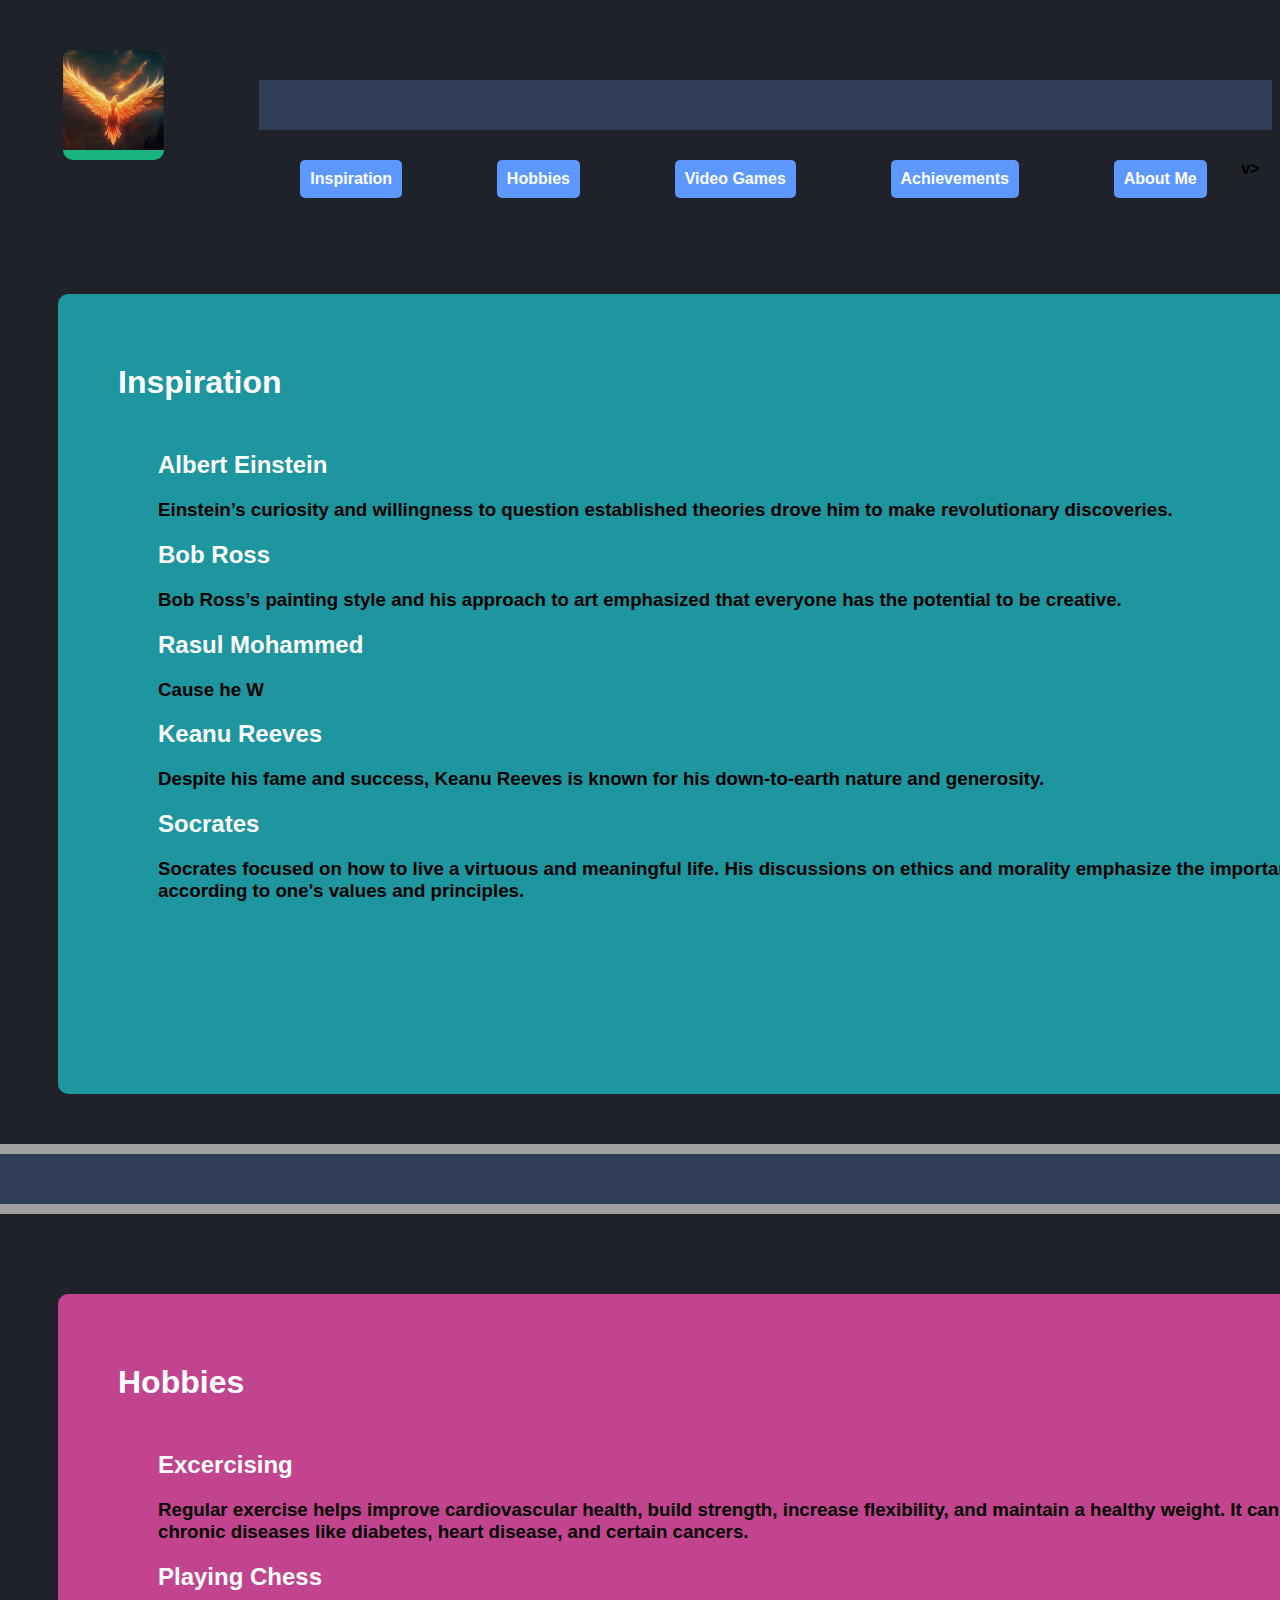
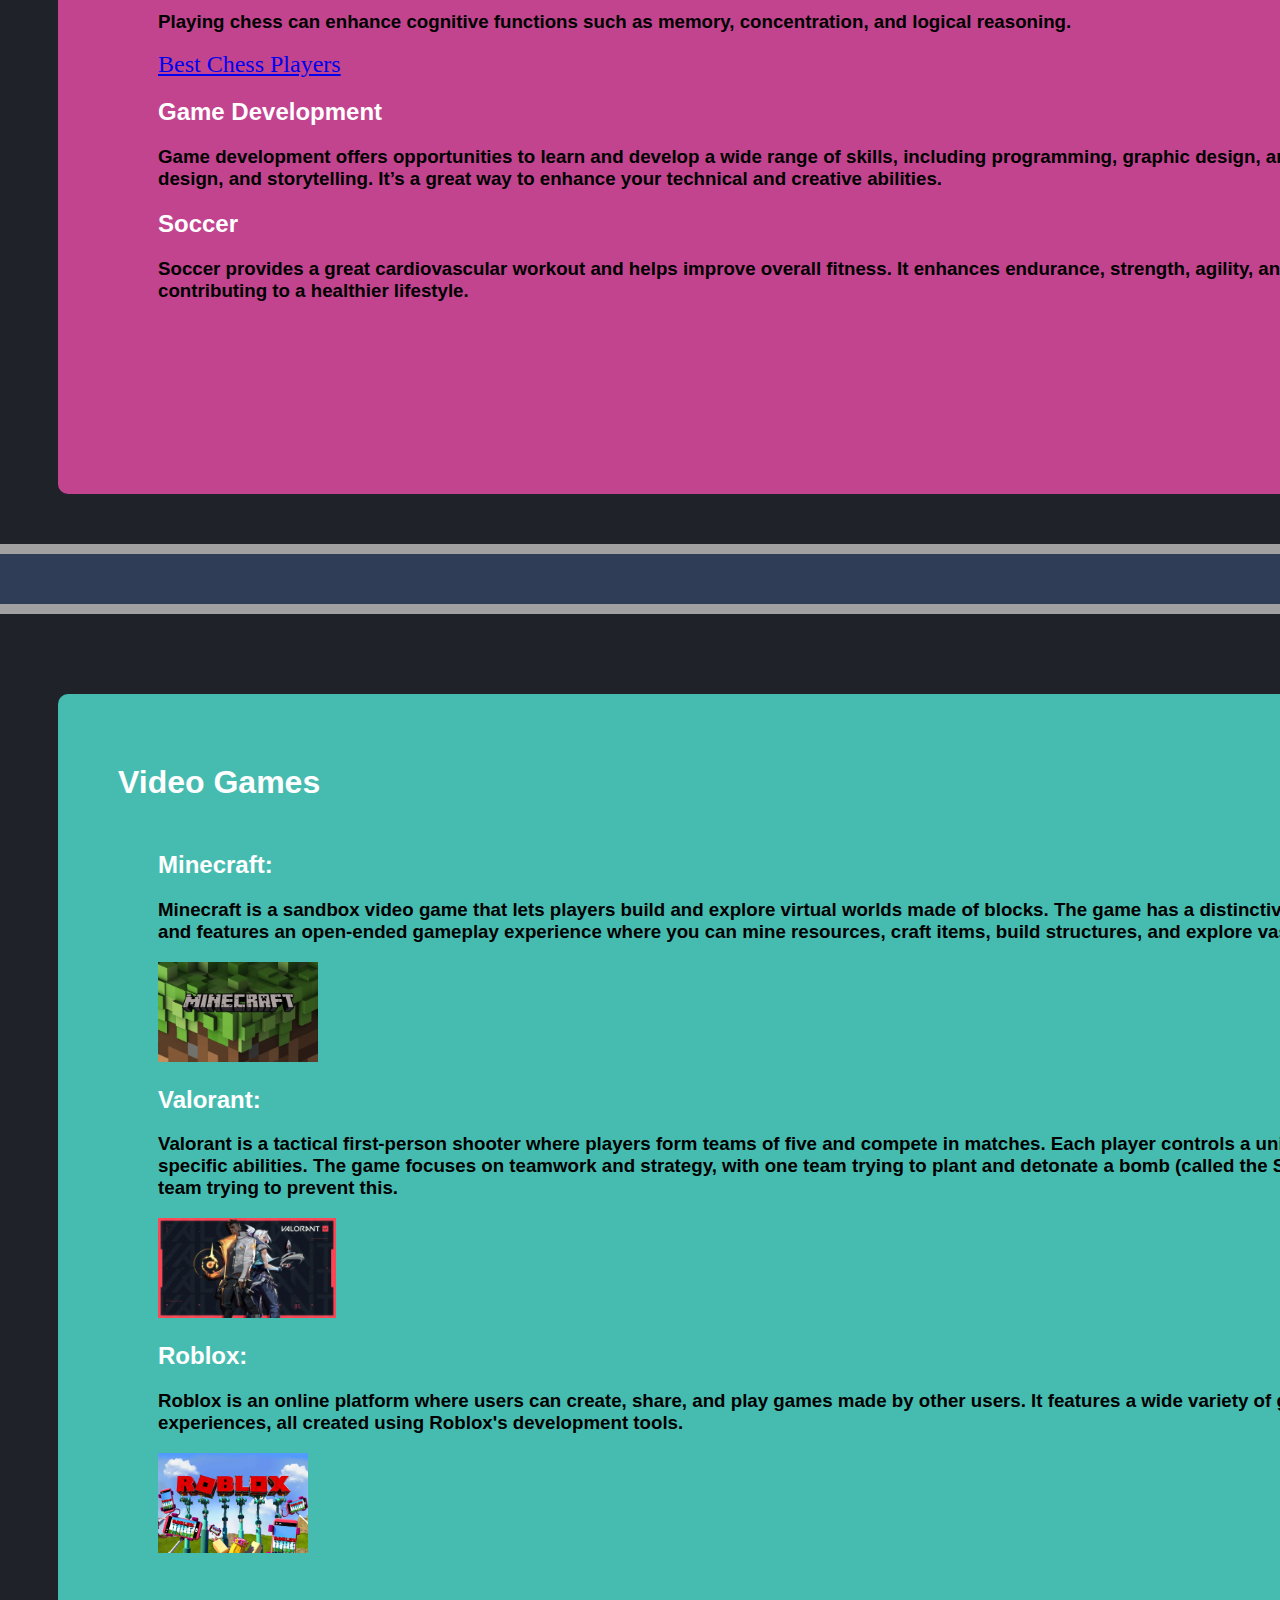
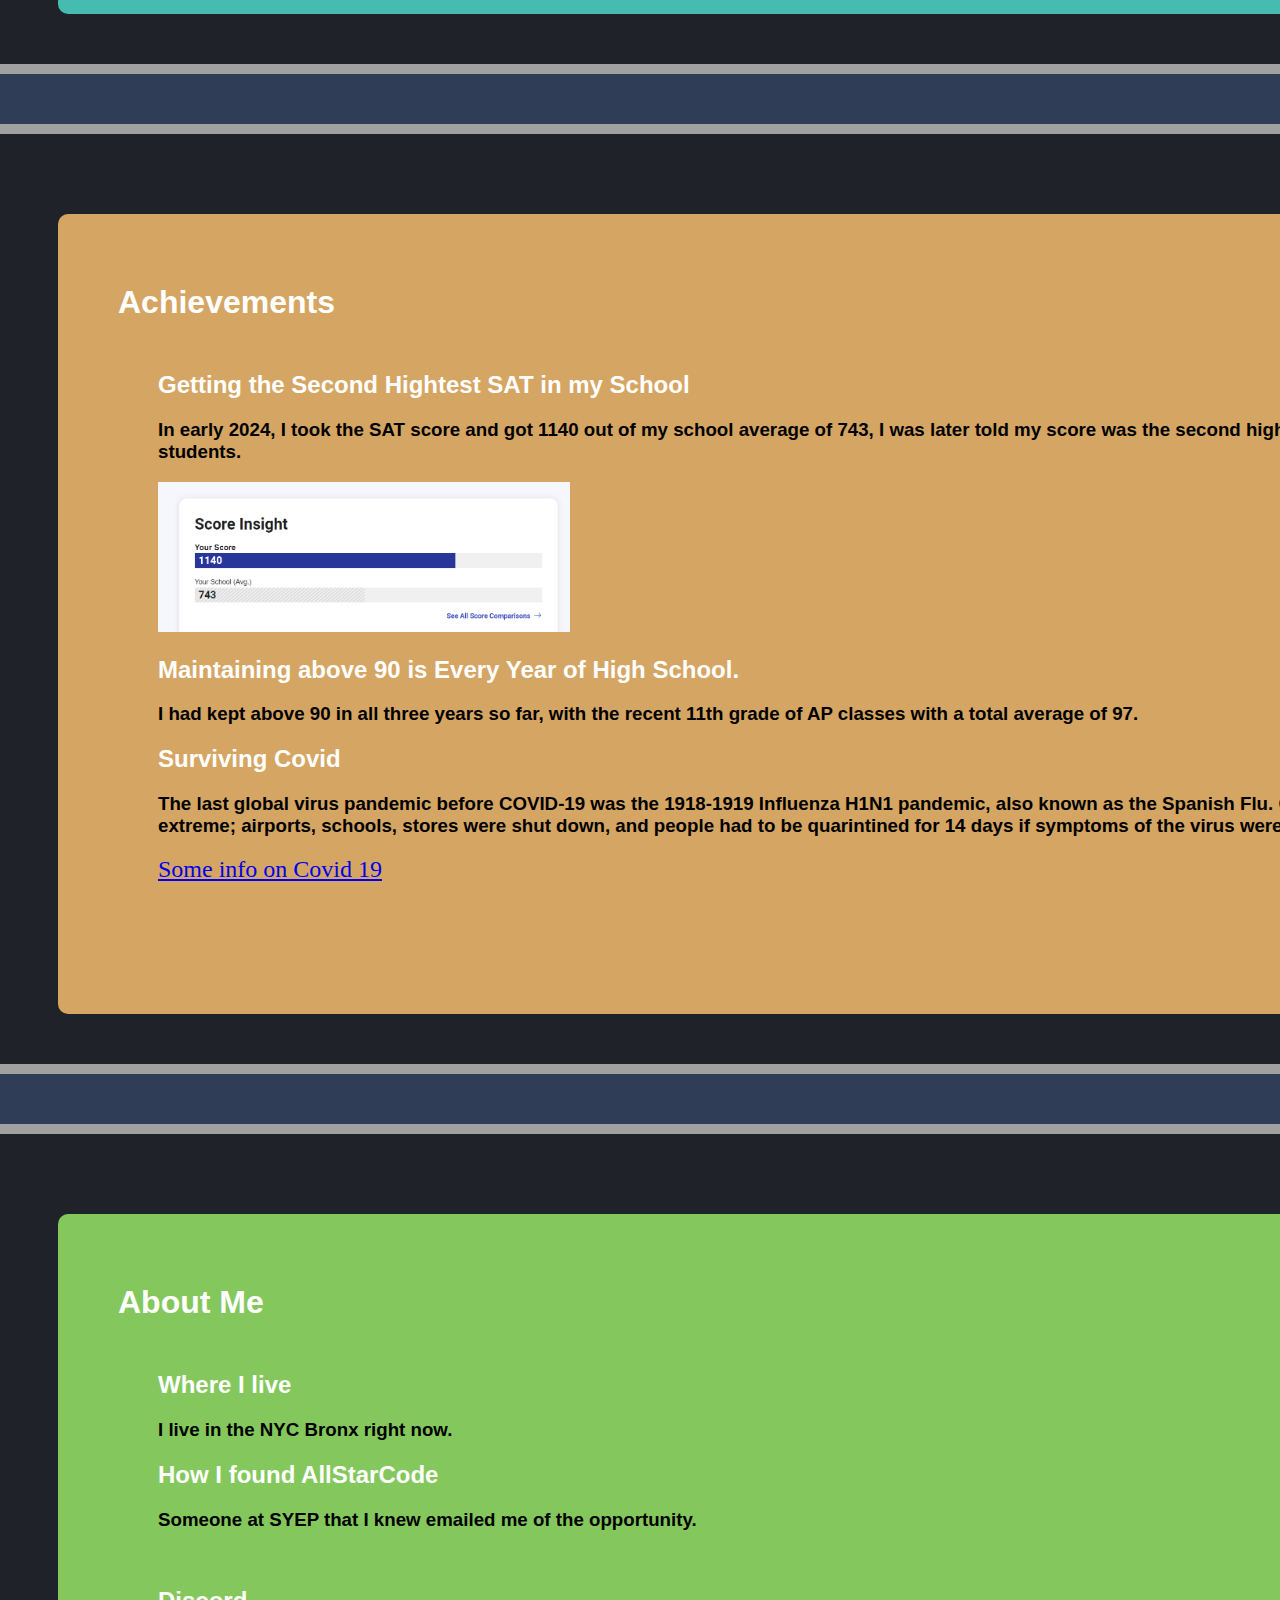
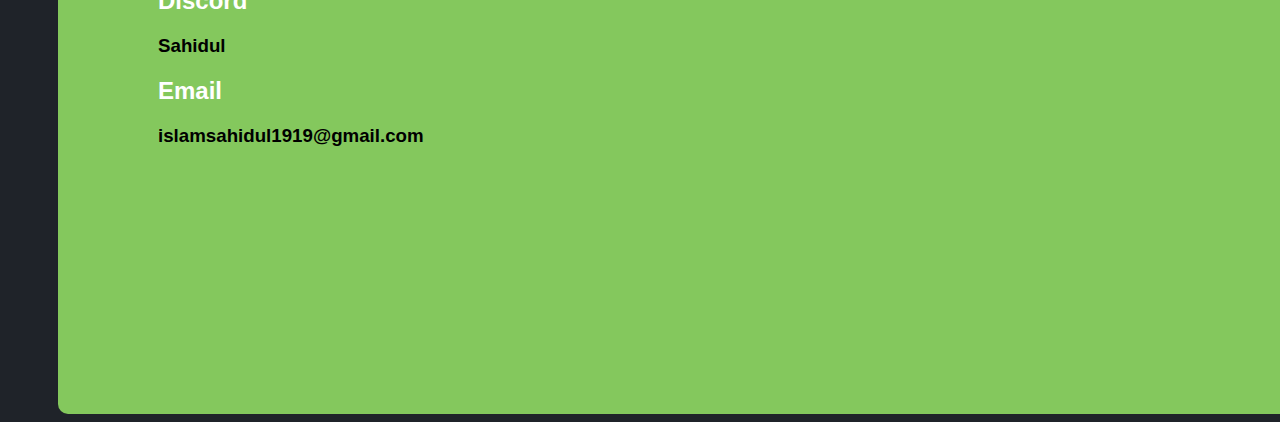
==== index.html @ 3c62e3e0 "first commit" ====
<!DOCTYPE html>
<html lang="en">
<head>
    <meta charset="UTF-8">
    <meta name="viewport" content="width=device-width, initial-scale=1.0">
    <title>Document</title>
    <link rel="stylesheet" href="style.css">
</head>
<body>
    <div>
        <div class="lineone">
            <img id="logo" src="logo.png" height="100px">
            <div id="topbar" ></div>
        </div>
        <nav>
           
            <a href="#one" class="button"><p>Inspiration</p></a>
            <a href="#two" class="button"><p>Hobbies</p></a>
            <a href="#three" class="button"><p>Video Games</p></a>
            <a href="#four" class="button"><p>Achievements</p></a>
            <a href="#five" class="button"><p>About Me</p></a>v>
        
           
        </nav>
    </div>
    <div id="one" class="empty"><h1 class="title">Inspiration</h1><div>
        <h2 class="Names">Albert Einstein</h2>
        <h3 class="Text">Einstein’s curiosity and willingness to question established theories drove him to make revolutionary discoveries.</h3>
        <h2 class="Names">Bob Ross</h2>
        <h3 class="Text">Bob Ross’s painting style and his approach to art emphasized that everyone has the potential to be creative.</h3>
        <h2 class="Names">Rasul Mohammed</h2>
        <h3 class="Text">Cause he W</h3>
        <h2 class="Names">Keanu Reeves</h2>
        <h3 class="Text">Despite his fame and success, Keanu Reeves is known for his down-to-earth nature and generosity.</h3>
        <h2 class="Names">Socrates</h2>
        <h3 class="Text">Socrates focused on how to live a virtuous and meaningful life. His discussions on ethics and morality emphasize the importance of living according to one's values and principles.</h3>
        
      
    </div></div>
    <div class="bracket"></div>
    <div id="two" class="empty"><h1 class="title">Hobbies</h1><div>
        <h2 class="Names">Excercising</h2>
        <h3 class="Text">Regular exercise helps improve cardiovascular health, build strength, increase flexibility, and maintain a healthy weight. It can reduce the risk of chronic diseases like diabetes, heart disease, and certain cancers.</h3>
        <h2 class="Names">Playing Chess</h2>
        <h3 class="Text">Playing chess can enhance cognitive functions such as memory, concentration, and logical reasoning.</h3>
        <a href="https://www.chess.com/players" target="blank" id="Link">Best Chess Players</a>
        <h2 class="Names">Game Development</h2>
        <h3 class="Text">Game development offers opportunities to learn and develop a wide range of skills, including programming, graphic design, animation, sound design, and storytelling. It’s a great way to enhance your technical and creative abilities.</h3>
        <h2 class="Names">Soccer</h2>
        <h3 class="Text">Soccer provides a great cardiovascular workout and helps improve overall fitness. It enhances endurance, strength, agility, and coordination, contributing to a healthier lifestyle.</h3>


    </div></div>
    <div class="bracket"></div>
    <div id="three" class="empty"><h1 class="title">Video Games</h1><div>
        <h2 class="Names">Minecraft:</h2>
        <h3 class="Text">Minecraft is a sandbox video game that lets players build and explore virtual worlds made of blocks. The game has a distinctive, blocky art style and features an open-ended gameplay experience where you can mine resources, craft items, build structures, and explore vast landscapes.</h3>
        <img src="Minecraft.webp" height="100px">
        <h2 class="Names">Valorant:</h2>
        <h3 class="Text">Valorant is a tactical first-person shooter where players form teams of five and compete in matches. Each player controls a unique character with specific abilities. The game focuses on teamwork and strategy, with one team trying to plant and detonate a bomb (called the Spike) and the other team trying to prevent this.</h3>
        <img src="Valorant.webp" height="100px">
        <h2 class="Names">Roblox:</h2>
        <h3 class="Text">Roblox is an online platform where users can create, share, and play games made by other users. It features a wide variety of games and experiences, all created using Roblox's development tools.</h3>
        <img src="Roblox.webp" height="100px">

    </div></div>
    <div class="bracket"></div>
    <div id="four" class="empty"><h1 class="title">Achievements</h1><div>
        <h2 class="Names">Getting the Second Hightest SAT in my School</h2>
        <h3 class="Text">In early 2024, I took the SAT score and got 1140 out of my school average of 743, I was later told my score was the second highest out of all students.</h3>
        <img src="SAT.png" height="150px">
        <h2 class="Names">Maintaining above 90 is Every Year of High School.</h2>
        <h3 class="Text">I had kept above 90 in all three years so far, with the recent 11th grade of AP classes with a total average of 97.</h3>
        <h2 class="Names">Surviving Covid</h2>
        <h3 class="Text">The last global virus pandemic before COVID-19 was the 1918-1919 Influenza H1N1 pandemic, also known as the Spanish Flu. Covid was so extreme; airports, schools, stores were shut down, and people had to be quarintined for 14 days if symptoms of the virus were found.</h3>
        <a href="https://covid19.nih.gov/covid-19-information" target="blank" id="Link">Some info on Covid 19</a>



    </div></div>
    <div class="bracket"></div>
    <div id="five" class="empty"><h1 class="title">About Me</h1><div>
        <h2 class="Names">Where I live</h2>
        <h3 class="Text">I live in the NYC Bronx right now.</h3>
        <h2 class="Names">How I found AllStarCode</h2>
        <h3 class="Text">Someone at SYEP that I knew emailed me of the opportunity.</h3>

        
        
        <br>
        <h2 class="Names">Discord</h2>
        <h3 class="Text">Sahidul</h3>
        <h2 class="Names">Email</h2>
        <h3 class="Text">islamsahidul1919@gmail.com</h3>
        




    </div></div>
</body>
</html>
---- style.css ----
body {
    background-color: rgb(31, 35, 41);
    scroll-behavior: smooth;
}

#logo {
    margin-right: 95px;
    margin-top: 20px;
    border-radius: 10px;
    padding-bottom: 10px;
    background-color: rgb(24, 180, 128);
}

.empty {
    width: 1400px;
    height: 800px;
    margin-top: 80px;
    margin-left: 50px;
    margin-right: 50px;
    border-radius: 10px;
   
}


div {
   
    margin-top: 30px;
}


nav a{
    margin-top: 30px;
}

div nav{
    display: flex;
    justify-content: space-around;
    font-weight: bold;
    font-family: Arial, Helvetica, sans-serif;


}
 
div .lineone {
    display: flex;
    margin-left: -45px;
}

nav a:hover p{
    cursor: pointer;
    border-top: 10px solid rgb(0, 132, 255);
    background-color: rgb(53, 88, 142);
    color: aquamarine;
}

nav a{
    text-decoration: none;
}

.button:active {
    border-bottom: 5px solid gray;         
  
}

nav {
    margin-left: 220px;
}

p {
    color: white;
}

#topbar {
    background-color: rgb(47, 62, 86);
    width: 1200px;
    height: 50px;
    margin-top: 50px;
    margin-bottom: -10px;
}

nav a p{
    color: white;
    background-color: rgb(92, 152, 255);
    padding: 10px;
    border-radius: 5px;
    margin-top: -30px;
    margin-left: 60px;
    margin-right: 10px;
    
}

.bracket {
    background-color: rgb(47, 62, 86);
    width: 1530px;
    height: 50px;
    margin-top: 50px;
    margin-left: -20px;
    border: 10px solid rgb(161, 161, 161);

}


#three {
    height: 920px;
}

.title {
    padding-left: 60px;
    padding-top: 70px;
    font-family: Helvetica;
    margin-bottom: 50px;
    
}

.Names {
    color: rgb(255, 255, 255);
    font-family: Helvetica;
    padding-left: 100px;
    padding-top: 0px;
}
h3{

    color: rgb(0, 0, 0);
    font-family: Helvetica;
    padding-left: 100px;
    padding-top: -10px;
}

img{
    margin-left: 100px;
   
}

#Link{
    margin-left: 100px;
    font-size: 24px;
}

h1 {
    color: rgb(255, 255, 255);
}

#one {
    background-color: rgb(29, 150, 159);
}
#two {
    background-color: rgb(194, 68, 143);
}
#three {
    background-color: rgb(70, 188, 177);
}
#four {
    background-color: rgb(213, 165, 99);
}
#five {
    background-color: rgb(132, 200, 93);
}
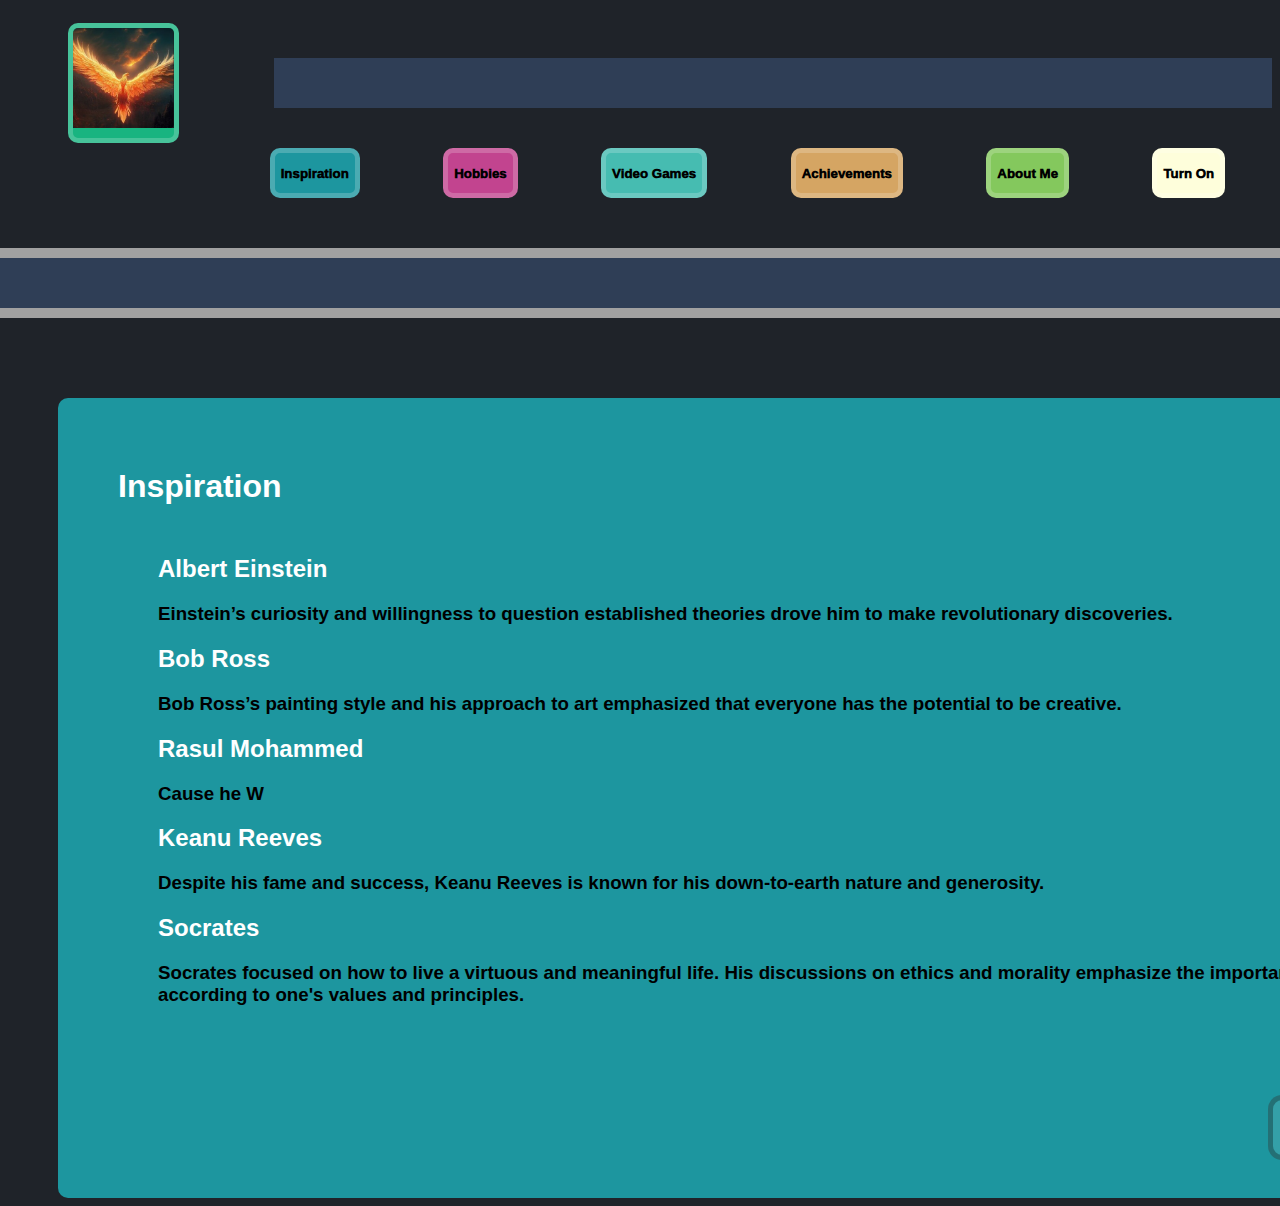
==== commit d03b506a: "Fixed issues" ====
--- a/index.html
+++ b/index.html
@@ -3,100 +3,10 @@
 <head>
     <meta charset="UTF-8">
     <meta name="viewport" content="width=device-width, initial-scale=1.0">
-    <title>Document</title>
-    <link rel="stylesheet" href="style.css">
+    <meta http-equiv="refresh" content="0;url=index1.html">
+    <title>Redirecting...</title>
 </head>
 <body>
-    <div>
-        <div class="lineone">
-            <img id="logo" src="logo.png" height="100px">
-            <div id="topbar" ></div>
-        </div>
-        <nav>
-           
-            <a href="#one" class="button"><p>Inspiration</p></a>
-            <a href="#two" class="button"><p>Hobbies</p></a>
-            <a href="#three" class="button"><p>Video Games</p></a>
-            <a href="#four" class="button"><p>Achievements</p></a>
-            <a href="#five" class="button"><p>About Me</p></a>v>
-        
-           
-        </nav>
-    </div>
-    <div id="one" class="empty"><h1 class="title">Inspiration</h1><div>
-        <h2 class="Names">Albert Einstein</h2>
-        <h3 class="Text">Einstein’s curiosity and willingness to question established theories drove him to make revolutionary discoveries.</h3>
-        <h2 class="Names">Bob Ross</h2>
-        <h3 class="Text">Bob Ross’s painting style and his approach to art emphasized that everyone has the potential to be creative.</h3>
-        <h2 class="Names">Rasul Mohammed</h2>
-        <h3 class="Text">Cause he W</h3>
-        <h2 class="Names">Keanu Reeves</h2>
-        <h3 class="Text">Despite his fame and success, Keanu Reeves is known for his down-to-earth nature and generosity.</h3>
-        <h2 class="Names">Socrates</h2>
-        <h3 class="Text">Socrates focused on how to live a virtuous and meaningful life. His discussions on ethics and morality emphasize the importance of living according to one's values and principles.</h3>
-        
-      
-    </div></div>
-    <div class="bracket"></div>
-    <div id="two" class="empty"><h1 class="title">Hobbies</h1><div>
-        <h2 class="Names">Excercising</h2>
-        <h3 class="Text">Regular exercise helps improve cardiovascular health, build strength, increase flexibility, and maintain a healthy weight. It can reduce the risk of chronic diseases like diabetes, heart disease, and certain cancers.</h3>
-        <h2 class="Names">Playing Chess</h2>
-        <h3 class="Text">Playing chess can enhance cognitive functions such as memory, concentration, and logical reasoning.</h3>
-        <a href="https://www.chess.com/players" target="blank" id="Link">Best Chess Players</a>
-        <h2 class="Names">Game Development</h2>
-        <h3 class="Text">Game development offers opportunities to learn and develop a wide range of skills, including programming, graphic design, animation, sound design, and storytelling. It’s a great way to enhance your technical and creative abilities.</h3>
-        <h2 class="Names">Soccer</h2>
-        <h3 class="Text">Soccer provides a great cardiovascular workout and helps improve overall fitness. It enhances endurance, strength, agility, and coordination, contributing to a healthier lifestyle.</h3>
-
-
-    </div></div>
-    <div class="bracket"></div>
-    <div id="three" class="empty"><h1 class="title">Video Games</h1><div>
-        <h2 class="Names">Minecraft:</h2>
-        <h3 class="Text">Minecraft is a sandbox video game that lets players build and explore virtual worlds made of blocks. The game has a distinctive, blocky art style and features an open-ended gameplay experience where you can mine resources, craft items, build structures, and explore vast landscapes.</h3>
-        <img src="Minecraft.webp" height="100px">
-        <h2 class="Names">Valorant:</h2>
-        <h3 class="Text">Valorant is a tactical first-person shooter where players form teams of five and compete in matches. Each player controls a unique character with specific abilities. The game focuses on teamwork and strategy, with one team trying to plant and detonate a bomb (called the Spike) and the other team trying to prevent this.</h3>
-        <img src="Valorant.webp" height="100px">
-        <h2 class="Names">Roblox:</h2>
-        <h3 class="Text">Roblox is an online platform where users can create, share, and play games made by other users. It features a wide variety of games and experiences, all created using Roblox's development tools.</h3>
-        <img src="Roblox.webp" height="100px">
-
-    </div></div>
-    <div class="bracket"></div>
-    <div id="four" class="empty"><h1 class="title">Achievements</h1><div>
-        <h2 class="Names">Getting the Second Hightest SAT in my School</h2>
-        <h3 class="Text">In early 2024, I took the SAT score and got 1140 out of my school average of 743, I was later told my score was the second highest out of all students.</h3>
-        <img src="SAT.png" height="150px">
-        <h2 class="Names">Maintaining above 90 is Every Year of High School.</h2>
-        <h3 class="Text">I had kept above 90 in all three years so far, with the recent 11th grade of AP classes with a total average of 97.</h3>
-        <h2 class="Names">Surviving Covid</h2>
-        <h3 class="Text">The last global virus pandemic before COVID-19 was the 1918-1919 Influenza H1N1 pandemic, also known as the Spanish Flu. Covid was so extreme; airports, schools, stores were shut down, and people had to be quarintined for 14 days if symptoms of the virus were found.</h3>
-        <a href="https://covid19.nih.gov/covid-19-information" target="blank" id="Link">Some info on Covid 19</a>
-
-
-
-    </div></div>
-    <div class="bracket"></div>
-    <div id="five" class="empty"><h1 class="title">About Me</h1><div>
-        <h2 class="Names">Where I live</h2>
-        <h3 class="Text">I live in the NYC Bronx right now.</h3>
-        <h2 class="Names">How I found AllStarCode</h2>
-        <h3 class="Text">Someone at SYEP that I knew emailed me of the opportunity.</h3>
-
-        
-        
-        <br>
-        <h2 class="Names">Discord</h2>
-        <h3 class="Text">Sahidul</h3>
-        <h2 class="Names">Email</h2>
-        <h3 class="Text">islamsahidul1919@gmail.com</h3>
-        
-
-
-
-
-    </div></div>
+    <p>If not redirected automatically, click this <a href="index1.html">link to index1.html</a>.</p>
 </body>
 </html>